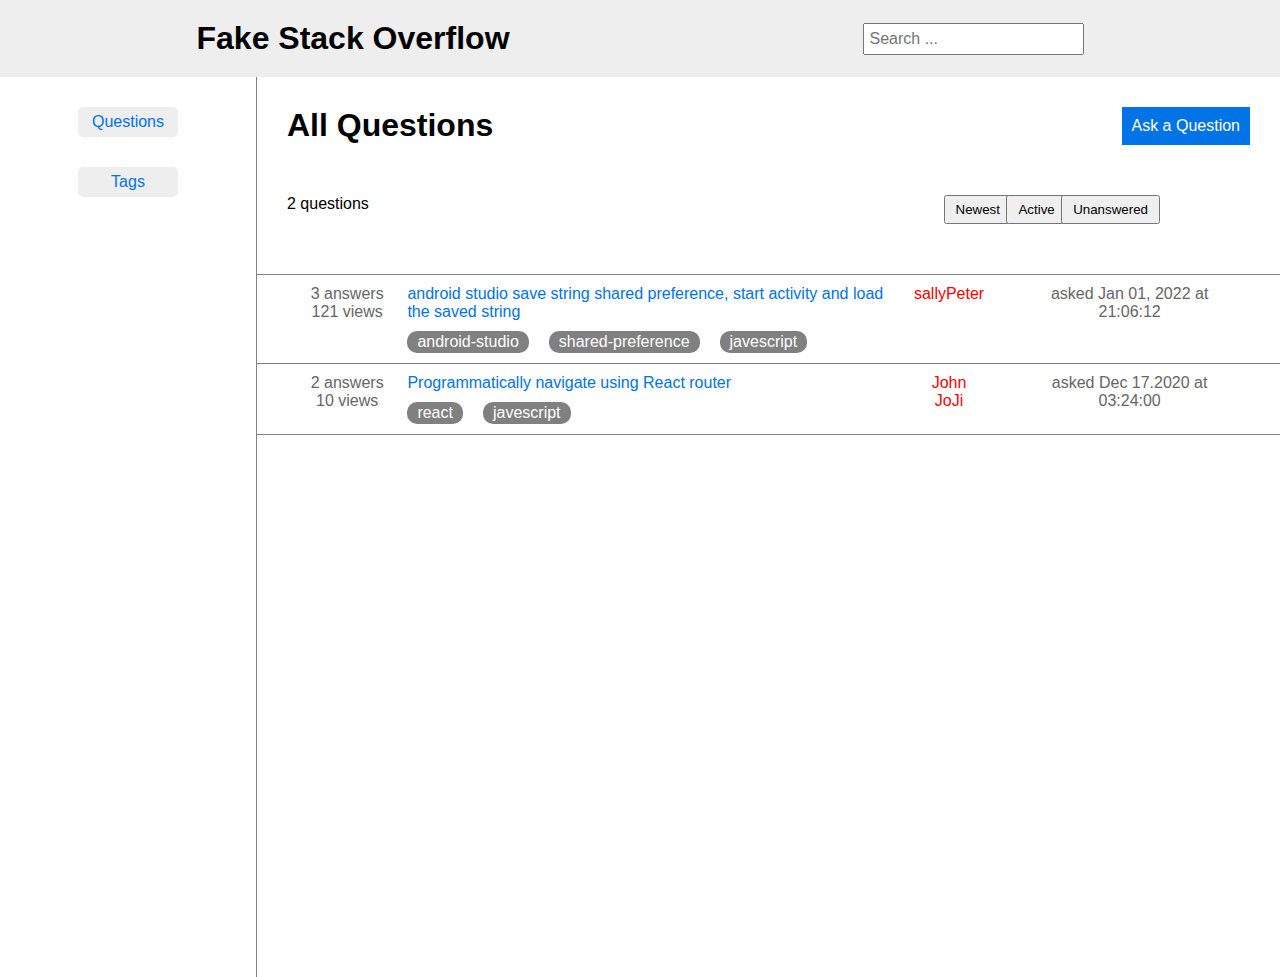
==== index.html @ 06f9a0a4 "assignment1" ====
<!DOCTYPE html>
<html lang="en">
<head>
<meta charset="UTF-8">
<meta name="viewport" content="width=device-width, initial-scale=1.0">
<title>Fake Stack Overflow</title>
<link rel="stylesheet" href="./css/style.css">
</head>
<body>
  <header>
    <h1>Fake Stack Overflow</h1>
    <input type="search" placeholder="Search ...">
</header>
<div class="main">
    <div class="sideBar">
        <ul>
            <li>
                <a href="./index.html" class="banner">Questions</a>
            </li>
            <li>
                <a href="./tag.html" class="banner">Tags</a>
            </li>
        </ul>
    </div>
    <div class="content">
        <div class="title">
            <h1>All Questions</h1>
            <button>Ask a Question</button>
        </div>
        <div class="question-title">
            <p>2 questions</p>
            <div>
                <button>Newest</button>
                <button>Active</button>
                <button>Unanswered</button>
            </div>
        </div>
        <div class="question-item">
            <ul>
                <li>
                    <div class="view">
                        <p>3 answers</p>
                        <p>121 views</p>
                    </div>
                    <div class="problem">
                        <p>
                            android studio save string shared preference, start activity and load the
                            saved string
                        </p>
                        <div class="problem-tag">
                            <a>android-studio</a>
                            <a>shared-preference</a>
                            <a>javescript</a>
                        </div>
                    </div>
                    <div class="author">
                        sallyPeter
                    </div>
                    <div class="date">
                        <p>asked Jan 01, 2022 at
                            </p>
                        <p>21:06:12</p>
                    </div>
                </li>
                <li>
                    <div class="view">
                        <p>2 answers</p>
                        <p>10 views</p>
                    </div>
                    <div class="problem">
                        <p>
                            Programmatically navigate using React router
                        </p>
                        <div class="problem-tag">
                            <a>react</a>
                            <a>javescript</a>
                        </div>
                    </div>
                    <div class="author">
                        <p>John</p>
                        <p>JoJi</p>
                    </div>
                    <div class="date">
                        <p>asked Dec 17.2020 at</p>
                        <p>03:24:00</p>
                    </div>
                </li>
            </ul>
        </div>
    </div>
</div>
</body>
</html>
---- css/style.css ----
body {
    font-family: Arial, sans-serif;
  }

  * {
	margin: 0;
	padding: 0;
}

a {
    cursor: pointer;
    text-decoration: none;
}

li {
	list-style: none;
}

  
  header {
    display: flex;
    justify-content: space-around;
    align-items: center;
    padding: 20px;
    background-color: #eee;
  }
  
  header h1 {
    margin: 0;
  }
  
  header input[type="search"] {
    padding: 5px;
    font-size: 1em;
  }
  
  .title button {
    padding: 10px;
    font-size: 1em;
    background-color: #0073e6;
    color: white;
    border: none;
    cursor: pointer;
  }

  .main {
    display: flex;
    height: 100vh;
  }

  .sideBar {
    width: 20%;
    /* background-color: red; */
    border-right: 1px solid grey;
  }

  .sideBar li {
    width: 100px;
    margin: 30px auto;
    height: 30px;
    background-color: #eee;
    border-radius: 5px;
  }

  .sideBar li a {
    display: block;
    width: 100%;
    margin: auto;
    line-height: 30px;
    text-align: center;
    color: #0073e6;
  }

  .sideBar li a:hover {
    color: white;
    cursor: pointer;
  }

  .content {
    flex: 1;
    /* background-color: green; */
    padding: 30px 0px;
  }

  .title {
    display: flex;
    justify-content: space-between;
    padding: 0 30px ;
  }
  
  .question-title {
    display: flex;
    justify-content: space-between;
    margin-top: 50px;
    padding: 0 30px;
  }

  .question-title div {
    margin-right: 100px;
  }

  .question-title div button {
    padding: 5px 10px;
    margin-right: -10px;
  }

  .question-item {
    border-top: 1px solid grey;
    margin-top: 50px;
  }
  .question-item li {
    /* height: 50px; */
    /* background-color: blue; */
    border-bottom: 1px solid grey;
    display: flex;
    justify-content: space-between;
    padding: 10px 30px;
    text-align: center;
    /* padding-bottom: 30px; */
  }

  .question-item .view {
    color: #666;
    flex: 1;
  }

  .question-item .date {
    color: #666;
    flex: 2;
  }

  .question-item .author {
    color: red;
    flex: 1;
  }

  .question-item .problem {
    width: 400px;
    /* background-color: orange; */
    color: #0073e6;
    flex: 4;
    text-align: left;
  }

  .problem-tag {
    /* display: flex; */
    margin-left: -20px;
    margin-top: 10px;
    /* height: 50px; */
  }
  .problem {
    display: flex; /* 设为Flex容器 */
    flex-direction: column; /* 子元素垂直排列 */
  }
  
  .problem p {
    margin: 0; /* 移除默认的段落外边距 */
  }
  
  .problem-tag {
    display: flex; /* 设为Flex容器 */
    align-items: stretch; /* 子元素拉伸以匹配容器高度 */
  }

  .question-item .problem a {
    display: block;
    padding: 2px 10px;
    background-color: grey;
    color: white;
    border-radius: 10px;
    margin-left: 20px;
  }

  .tag-item {
    padding: 50px;
  }
  
  .tag-item ul {
    display: flex;
    justify-content: flex-start;
    flex-wrap: wrap;
  }

  .tag-item li {
    /* width: 100px;
    height: 50px; */
    width: 33%;
    /* border: 1px solid blue; */
    margin-top: 50px;
  }

  .tag-item li a {
    display: block;
    width: 150px;
    /* height: 50px; */
    margin: auto;
    border: 1px dashed #000;
    padding: 10px;
    text-align: center;
  }

  .tag-item li a h1 {
    color: #0073e6;
    font-size: 18px;
    font-style: italic;
  }

  .tag-item li a p {
    color: #000;
  }
  
  /* Responsive design adjustments */
  @media (max-width: 600px) {
    header {
      flex-direction: column;
    }
  
    header input[type="search"] {
      margin-bottom: 10px;
    }
  }
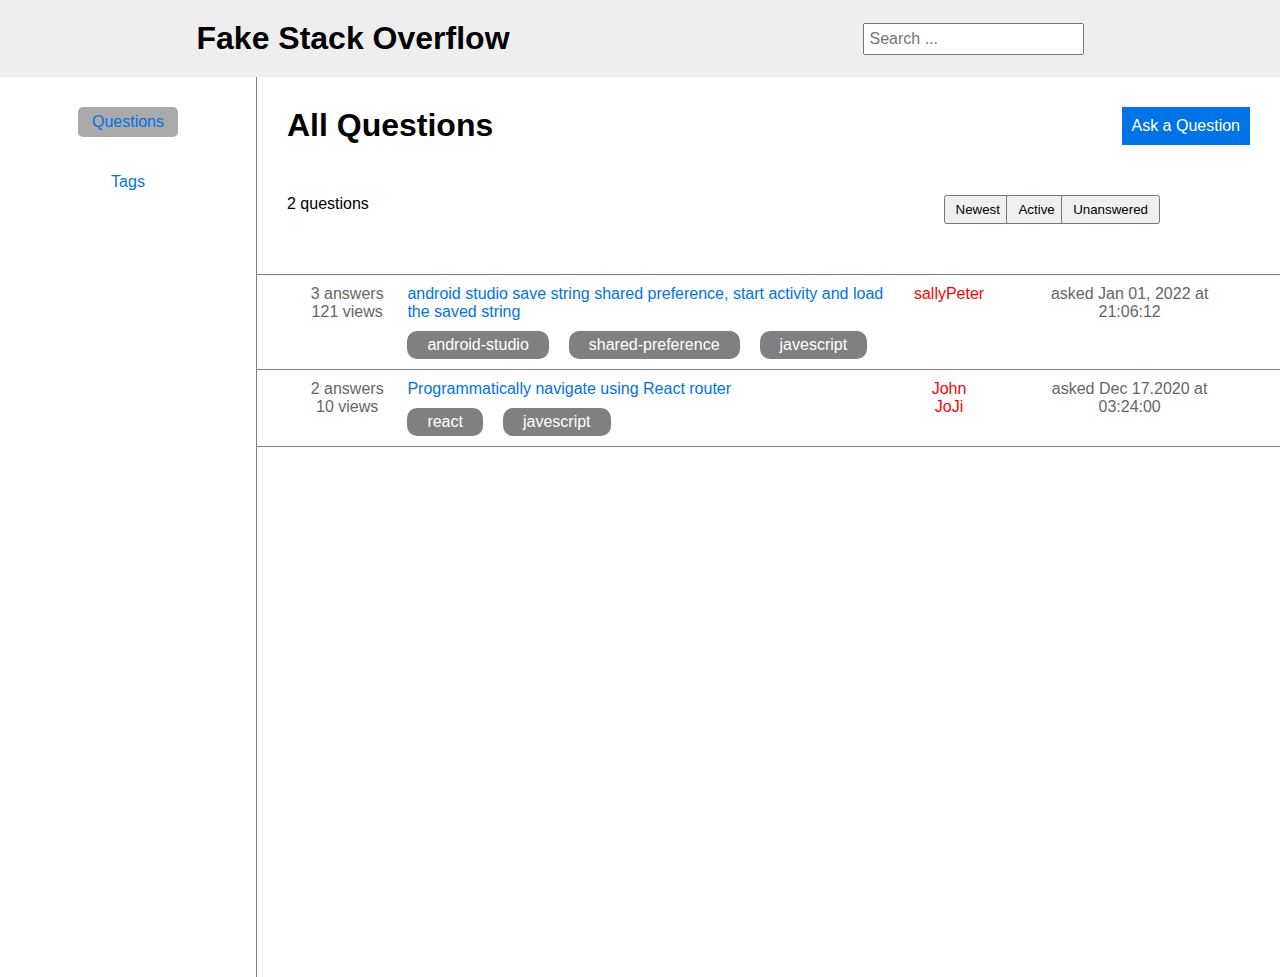
==== commit 1a08f7bd: "update navigation" ====
--- a/index.html
+++ b/index.html
@@ -14,11 +14,11 @@
 <div class="main">
     <div class="sideBar">
         <ul>
-            <li>
-                <a href="./index.html" class="banner">Questions</a>
+            <li style="background-color: #aaa;">
+                <a href="./index.html" >Questions</a>
             </li>
             <li>
-                <a href="./tag.html" class="banner">Tags</a>
+                <a href="./tag.html">Tags</a>
             </li>
         </ul>
     </div>
--- a/css/style.css
+++ b/css/style.css
@@ -58,7 +58,7 @@
     width: 100px;
     margin: 30px auto;
     height: 30px;
-    background-color: #eee;
+    /* background-color: #eee; */
     border-radius: 5px;
   }
 
@@ -72,7 +72,7 @@
   }
 
   .sideBar li a:hover {
-    color: white;
+    color: red;
     cursor: pointer;
   }
 
@@ -164,7 +164,7 @@
 
   .question-item .problem a {
     display: block;
-    padding: 2px 10px;
+    padding: 5px 20px;
     background-color: grey;
     color: white;
     border-radius: 10px;
